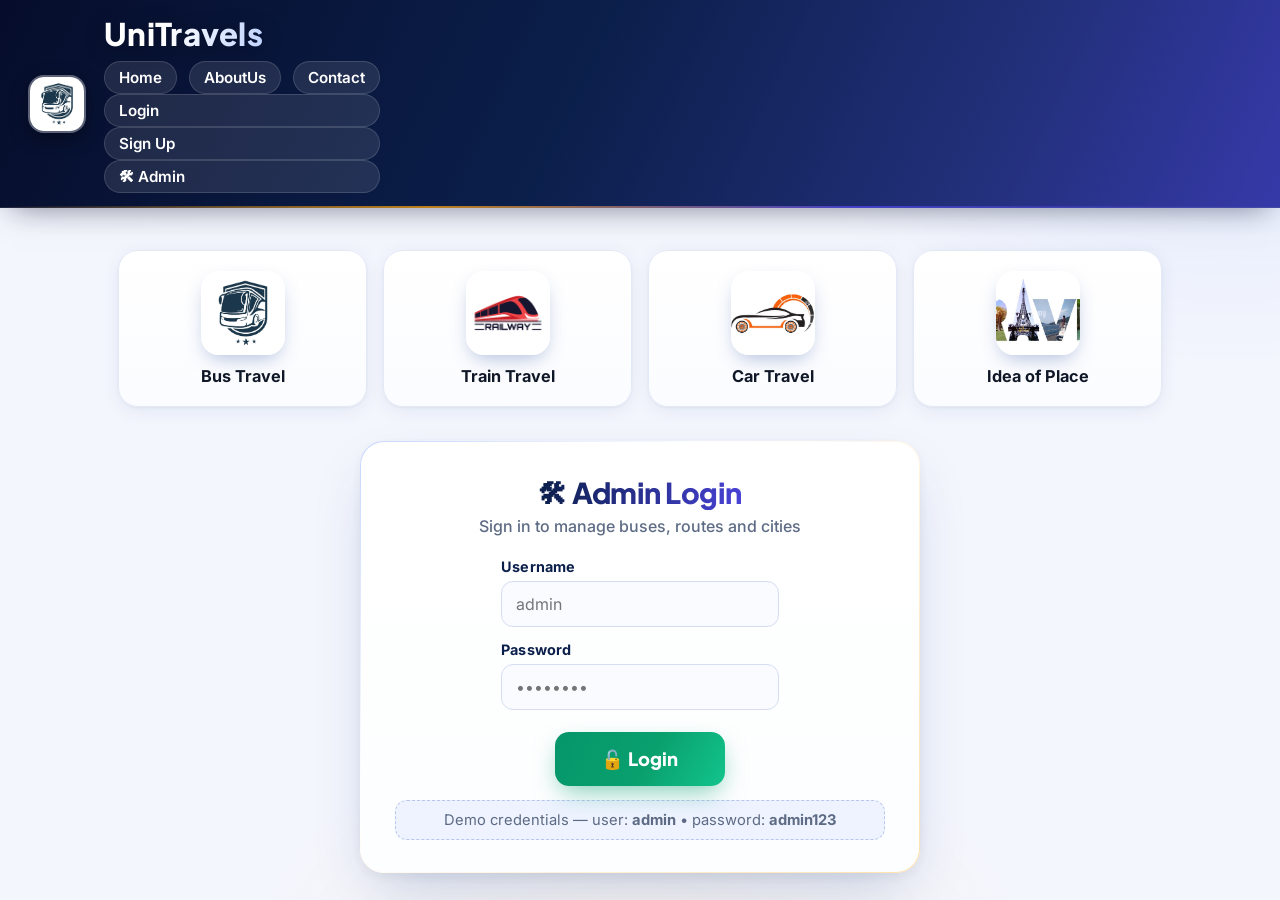
==== project/admin.html @ de63c66e "Premium UI v2: full CSS redesign (indigo-violet + saffron accent) - New design tokens: Plus Jakarta " ====
<!DOCTYPE html>
<html lang="en">
<head>
    <meta charset="UTF-8">
    <meta name="viewport" content="width=device-width, initial-scale=1.0">
    <title>Admin Dashboard | UniTravels</title>
    <meta name="description" content="UniTravels admin dashboard — add buses, routes and cities.">
    <link rel="icon" type="image/jpeg" href="bus.jpg?v=6">
    <meta http-equiv="Cache-Control" content="no-cache, no-store, must-revalidate">
    <meta http-equiv="Pragma" content="no-cache">
    <meta http-equiv="Expires" content="0">
    <link rel="stylesheet" href="style.css?v=6">
</head>
<body data-dynamic="admin">
    <header>
        <img src="bus.jpg" alt="logo" height="140" width="150">
        <div id="logo">
            <h1>UniTravels</h1>
            <nav>
                <a href="bus.html">Home</a>
                <a href="aboutus.html">AboutUs</a>
                <a href="contactus.html">Contact</a>
            </nav>
        </div>
    </header>

    <div class="side">
        <a href="bus.html"><button id="box1">
            <img src="bus.jpg" alt="" height="100" width="100">
            <span><b>Bus Travel</b></span>
        </button></a>
        <a href="train.html"><button id="box2">
            <img src="train.jpg" alt="" height="100" width="100">
            <span><b>Train Travel</b></span>
        </button></a>
        <a href="car.html"><button id="box3">
            <img src="car.jpg" alt="" height="100" width="100">
            <span><b>Car Travel</b></span>
        </button></a>
        <a href="ideaaboutplaces.html"><button id="box4">
            <img src="idea.jpg" alt="" height="100" width="100">
            <span><b>Idea of Place</b></span>
        </button></a>
    </div>

    <!-- ============ admin login gate ============ -->
    <div id="web" class="adminLoginCard" style="display:none;">
        <h2 class="searchTitle">🛠 Admin Login</h2>
        <p class="searchSub">Sign in to manage buses, routes and cities</p>
        <div class="place">
            <div class="field">
                <label for="adminUser">Username</label>
                <input type="text" id="adminUser" placeholder="admin">
            </div>
            <div class="field">
                <label for="adminPass">Password</label>
                <input type="password" id="adminPass" placeholder="••••••••">
            </div>
        </div>
        <div class="Search">
            <button id="adminLoginBtn">🔓 Login</button>
        </div>
        <p id="adminMsg"></p>
        <p class="hint">Demo credentials — user: <b>admin</b> • password: <b>admin123</b></p>
    </div>

    <!-- ============ admin dashboard ============ -->
    <div id="adminDash" style="display:none;">
        <div class="adminTopBar">
            <h2>🛠 Admin Dashboard</h2>
            <button id="adminLogoutBtn" class="ghostBtn">Logout</button>
        </div>

        <div class="statsGrid">
            <div class="statCard"><div class="statNum" id="statCities">0</div><div class="statLabel">🌆 Cities in network</div></div>
            <div class="statCard"><div class="statNum" id="statBuses">0</div><div class="statLabel">🚌 Custom buses added</div></div>
            <div class="statCard"><div class="statNum" id="statOperators">0</div><div class="statLabel">🏢 Partner operators</div></div>
            <div class="statCard"><div class="statNum" id="statBookings">0</div><div class="statLabel">🎫 Bookings (this browser)</div></div>
        </div>

        <!-- add bus -->
        <div id="web1" class="adminFormCard">
            <h3>➕ Add a New Bus</h3>
            <div class="adminGrid">
                <div class="field"><label for="bFrom">From</label><input id="bFrom" list="cityList" placeholder="Origin city" autocomplete="off"></div>
                <div class="field"><label for="bTo">To</label><input id="bTo" list="cityList" placeholder="Destination city" autocomplete="off"></div>
                <div class="field"><label for="bOperator">Operator</label><input id="bOperator" list="opList" placeholder="e.g. VRL Travels" autocomplete="off"></div>
                <div class="field"><label for="bType">Bus Type</label>
                    <select id="bType">
                        <option>Non AC Seater</option>
                        <option>Non AC Sleeper</option>
                        <option>AC Seater</option>
                        <option selected>AC Sleeper</option>
                        <option>Volvo AC Seater</option>
                        <option>Volvo AC Sleeper</option>
                        <option>Luxury AC Sleeper</option>
                    </select>
                </div>
                <div class="field"><label for="bDeparture">Departure</label><input type="time" id="bDeparture" value="21:30"></div>
                <div class="field"><label for="bDurH">Duration</label>
                    <span class="durPair">
                        <input type="number" id="bDurH" min="0" max="72" value="12" title="hours"> h
                        <input type="number" id="bDurM" min="0" max="59" value="30" title="minutes"> m
                    </span>
                </div>
                <div class="field"><label for="bFare">Fare (₹ per seat)</label><input type="number" id="bFare" min="50" value="999"></div>
                <div class="field"><label for="bSeats">Total Seats</label><input type="number" id="bSeats" min="1" max="60" value="36"></div>
                <div class="field"><label for="bRating">Rating (1–5)</label><input type="number" id="bRating" min="1" max="5" step="0.1" value="4.3"></div>
                <div class="field"><label for="bBoarding">Boarding Point</label><input type="text" id="bBoarding" placeholder="e.g. ISBT Kashmiri Gate"></div>
                <div class="field"><label for="bDrop">Drop Point</label><input type="text" id="bDrop" placeholder="e.g. Central Bus Stand"></div>
            </div>
            <div class="Search">
                <button id="addBusBtn">💾 Save Bus</button>
            </div>
            <p id="busFormMsg"></p>
        </div>

        <!-- added buses -->
        <div id="bavail" style="display:block;">
            <h3 style="text-align:center; margin-bottom:10px;">🗂️ Custom Buses (shown in search results)</h3>
            <p id="noBuses" style="text-align:center;">No custom buses yet — add your first one above! ⬆️</p>
            <table id="adminBusTable" style="display:none;">
                <thead>
                    <tr>
                        <th>Route</th><th>Operator</th><th>Type</th><th>Departure</th>
                        <th>Duration</th><th>Fare</th><th>Seats</th><th>Rating</th><th>Action</th>
                    </tr>
                </thead>
                <tbody id="adminBusBody"></tbody>
            </table>
        </div>

        <!-- add city -->
        <div id="web1x" class="adminFormCard cityFormCard">
            <h3>🌆 Add a New City</h3>
            <div class="adminGrid">
                <div class="field"><label for="cName">City Name</label><input type="text" id="cName" placeholder="e.g. Jodhpur"></div>
                <div class="field"><label for="cState">State</label><input type="text" id="cState" placeholder="e.g. Rajasthan"></div>
                <div class="field"><label for="cLat">Latitude</label><input type="number" id="cLat" step="0.01" value="26.24"></div>
                <div class="field"><label for="cLon">Longitude</label><input type="number" id="cLon" step="0.01" value="73.02"></div>
            </div>
            <div class="Search">
                <button id="addCityBtn">💾 Save City</button>
            </div>
            <p id="cityFormMsg"></p>
            <table id="adminCityTable" style="display:none; margin-top:16px;">
                <thead><tr><th>City</th><th>State</th><th>Lat</th><th>Lon</th><th>Action</th></tr></thead>
                <tbody id="adminCityBody"></tbody>
            </table>
        </div>
    </div>

    <datalist id="cityList"></datalist>
    <datalist id="opList"></datalist>

    <script src="data.js?v=6"></script>
    <script src="app.js?v=6"></script>
    <script>
        (function () {
            'use strict';
            var DATA = window.UniTravelsData;
            var UT = window.UniTravels;
            var ADMIN_USER = 'admin', ADMIN_PASS = 'admin123';

            var loginCard = document.getElementById('adminLoginCard') || document.querySelector('.adminLoginCard');
            var dash = document.getElementById('adminDash');

            function isAdmin() { return sessionStorage.getItem('isAdmin') === 'true'; }

            /* ---------- datalists ---------- */
            function fillLists() {
                var dl = document.getElementById('cityList');
                dl.innerHTML = '';
                DATA.getCities().forEach(function (c) {
                    var o = document.createElement('option');
                    o.value = c.name;
                    o.textContent = c.name + ' — ' + c.state;
                    dl.appendChild(o);
                });
                var ol = document.getElementById('opList');
                ol.innerHTML = '';
                DATA.OPERATORS.forEach(function (op) {
                    var o = document.createElement('option');
                    o.value = op.name;
                    ol.appendChild(o);
                });
            }

            /* ---------- stats ---------- */
            function renderStats() {
                document.getElementById('statCities').textContent = DATA.getCities().length;
                document.getElementById('statBuses').textContent = DATA.getAdminBuses().length;
                var ops = {};
                DATA.OPERATORS.forEach(function (o) { ops[o.name] = 1; });
                DATA.getAdminBuses().forEach(function (b) { ops[b.operator] = 1; });
                document.getElementById('statOperators').textContent = Object.keys(ops).length;
                document.getElementById('statBookings').textContent = UT.getBookings().length;
            }

            /* ---------- admin buses table ---------- */
            function renderBuses() {
                var buses = DATA.getAdminBuses();
                var body = document.getElementById('adminBusBody');
                var table = document.getElementById('adminBusTable');
                var none = document.getElementById('noBuses');
                body.innerHTML = '';
                if (!buses.length) { table.style.display = 'none'; none.style.display = 'block'; return; }
                table.style.display = 'table';
                none.style.display = 'none';
                buses.forEach(function (b) {
                    var tr = document.createElement('tr');
                    tr.innerHTML =
                        '<td>' + b.from + ' → ' + b.to + '</td>' +
                        '<td>' + b.operator + '</td>' +
                        '<td>' + b.type + '</td>' +
                        '<td>' + b.departure + '</td>' +
                        '<td>' + DATA.fmtDur(b.durationMin) + '</td>' +
                        '<td>₹ ' + Number(b.fare).toLocaleString('en-IN') + '</td>' +
                        '<td>' + b.seats + '</td>' +
                        '<td>★ ' + Number(b.rating).toFixed(1) + '</td>';
                    var td = document.createElement('td');
                    var del = document.createElement('button');
                    del.textContent = '🗑 Delete';
                    del.addEventListener('click', function () {
                        if (!confirm('Delete this bus?')) return;
                        var list = DATA.getAdminBuses().filter(function (x) { return x.id !== b.id; });
                        DATA.saveAdminBuses(list);
                        renderBuses();
                        renderStats();
                    });
                    td.appendChild(del);
                    tr.appendChild(td);
                    body.appendChild(tr);
                });
            }

            /* ---------- admin cities table ---------- */
            function renderCities() {
                var cities = DATA.getAdminCities();
                var body = document.getElementById('adminCityBody');
                var table = document.getElementById('adminCityTable');
                body.innerHTML = '';
                if (!cities.length) { table.style.display = 'none'; return; }
                table.style.display = 'table';
                cities.forEach(function (c) {
                    var tr = document.createElement('tr');
                    tr.innerHTML = '<td>' + c.name + '</td><td>' + c.state + '</td><td>' + c.lat + '</td><td>' + c.lon + '</td>';
                    var td = document.createElement('td');
                    var del = document.createElement('button');
                    del.textContent = '🗑 Delete';
                    del.addEventListener('click', function () {
                        if (!confirm('Delete city ' + c.name + '?')) return;
                        DATA.saveAdminCities(DATA.getAdminCities().filter(function (x) { return x.name !== c.name; }));
                        renderCities();
                        renderStats();
                        fillLists();
                    });
                    td.appendChild(del);
                    tr.appendChild(td);
                    body.appendChild(tr);
                });
            }

            /* ---------- add bus ---------- */
            document.getElementById('addBusBtn').addEventListener('click', function () {
                var msg = document.getElementById('busFormMsg');
                msg.style.color = '#d93025';

                var from = DATA.findCity(document.getElementById('bFrom').value);
                var to = DATA.findCity(document.getElementById('bTo').value);
                var operator = document.getElementById('bOperator').value.trim();
                var departure = document.getElementById('bDeparture').value;
                var h = parseInt(document.getElementById('bDurH').value, 10) || 0;
                var m = parseInt(document.getElementById('bDurM').value, 10) || 0;
                var fare = parseFloat(document.getElementById('bFare').value);
                var seats = parseInt(document.getElementById('bSeats').value, 10);
                var rating = parseFloat(document.getElementById('bRating').value);

                if (!from || !to) { msg.textContent = '⚠️ Please choose valid origin and destination cities.'; return; }
                if (from.name.toLowerCase() === to.name.toLowerCase()) { msg.textContent = '⚠️ Origin and destination cannot be the same.'; return; }
                if (!operator) { msg.textContent = '⚠️ Please enter the operator name.'; return; }
                if (!departure) { msg.textContent = '⚠️ Please pick a departure time.'; return; }
                if (h * 60 + m < 20) { msg.textContent = '⚠️ Duration looks too short.'; return; }
                if (!(fare > 0) || !(seats > 0) || !(rating >= 1 && rating <= 5)) { msg.textContent = '⚠️ Please check fare, seats and rating.'; return; }

                var list = DATA.getAdminBuses();
                list.push({
                    id: 'CB' + Date.now().toString(36).toUpperCase(),
                    from: from.name,
                    to: to.name,
                    operator: operator,
                    type: document.getElementById('bType').value,
                    departure: departure,
                    durationMin: h * 60 + m,
                    fare: Math.round(fare),
                    seats: seats,
                    rating: Math.round(rating * 10) / 10,
                    boarding: document.getElementById('bBoarding').value.trim(),
                    drop: document.getElementById('bDrop').value.trim()
                });
                DATA.saveAdminBuses(list);
                msg.style.color = '#0a8f4d';
                msg.textContent = '✅ Bus added! It now appears in ' + from.name + ' → ' + to.name + ' search results.';
                renderBuses();
                renderStats();
            });

            /* ---------- add city ---------- */
            document.getElementById('addCityBtn').addEventListener('click', function () {
                var msg = document.getElementById('cityFormMsg');
                msg.style.color = '#d93025';
                var name = document.getElementById('cName').value.trim();
                var state = document.getElementById('cState').value.trim();
                var lat = parseFloat(document.getElementById('cLat').value);
                var lon = parseFloat(document.getElementById('cLon').value);

                if (!name || !state) { msg.textContent = '⚠️ Please enter city name and state.'; return; }
                if (isNaN(lat) || isNaN(lon) || Math.abs(lat) > 90 || Math.abs(lon) > 180) { msg.textContent = '⚠️ Please enter valid coordinates.'; return; }
                if (DATA.findCity(name)) { msg.textContent = '⚠️ That city already exists in the network.'; return; }

                var list = DATA.getAdminCities();
                list.push({ name: name, state: state, lat: lat, lon: lon });
                DATA.saveAdminCities(list);
                msg.style.color = '#0a8f4d';
                msg.textContent = '✅ City added! It is now bookable from the bus search.';
                renderCities();
                renderStats();
                fillLists();
                document.getElementById('cName').value = '';
                document.getElementById('cState').value = '';
            });

            /* ---------- login gate ---------- */
            function showDash() {
                loginCard.style.display = 'none';
                dash.style.display = 'block';
                fillLists();
                renderStats();
                renderBuses();
                renderCities();
            }

            document.getElementById('adminLoginBtn').addEventListener('click', function () {
                var u = document.getElementById('adminUser').value.trim();
                var p = document.getElementById('adminPass').value;
                var msg = document.getElementById('adminMsg');
                if (u === ADMIN_USER && p === ADMIN_PASS) {
                    sessionStorage.setItem('isAdmin', 'true');
                    showDash();
                } else {
                    msg.textContent = '❌ Invalid admin credentials.';
                    msg.style.color = '#d93025';
                }
            });
            document.getElementById('adminPass').addEventListener('keydown', function (e) {
                if (e.key === 'Enter') document.getElementById('adminLoginBtn').click();
            });
            document.getElementById('adminLogoutBtn').addEventListener('click', function () {
                sessionStorage.removeItem('isAdmin');
                dash.style.display = 'none';
                loginCard.style.display = 'block';
            });

            if (isAdmin()) showDash();
            else loginCard.style.display = 'block';
        })();
    </script>
</body>
</html>
---- project/style.css ----
/* ============================================================
   UniTravels — Premium UI v2
   Indigo-violet brand • saffron accent • glass & glow design
   All original selectors preserved; visual language upgraded.
   ============================================================ */
@import url('https://fonts.googleapis.com/css2?family=Inter:wght@400;500;600;700;800&family=Plus+Jakarta+Sans:wght@600;700;800&display=swap');

:root {
    --blue-900: #0b1f4b;
    --blue-700: #123a8f;
    --blue-500: #2f6bff;
    --blue-100: #dbe7ff;
    --blue-50: #eef3ff;
    --indigo: #4f46e5;
    --violet: #7c3aed;
    --saffron: #f59e0b;
    --saffron-deep: #d97706;
    --green: #0aa06e;
    --green-dark: #087a54;
    --amber: #b45309;
    --red: #d93025;
    --bg: #f4f6fd;
    --card: #ffffff;
    --ink: #101828;
    --muted: #5d6b84;
    --line: #e4e9f7;
    --shadow: 0 4px 18px rgba(18, 58, 143, 0.08), 0 1px 3px rgba(16, 24, 40, 0.06);
    --shadow-lg: 0 24px 60px -18px rgba(18, 58, 143, 0.25), 0 4px 14px rgba(16, 24, 40, 0.06);
    --radius: 18px;
    --font-display: 'Plus Jakarta Sans', 'Inter', 'Segoe UI', sans-serif;
    --ring: 0 0 0 4px rgba(79, 70, 229, 0.14);
}

* {
    margin: 0;
    padding: 0;
    box-sizing: border-box;
    font-family: 'Inter', 'Segoe UI', Arial, sans-serif;
}

html { scroll-behavior: smooth; }

body {
    background-color: var(--bg);
    color: var(--ink);
    min-height: 100vh;
    position: relative;
}

/* ambient page glow */
body::before {
    content: '';
    position: fixed;
    inset: 0;
    z-index: -1;
    pointer-events: none;
    background:
        radial-gradient(52rem 30rem at 8% -6%, rgba(79, 70, 229, 0.10), transparent 60%),
        radial-gradient(46rem 28rem at 96% 12%, rgba(47, 107, 255, 0.08), transparent 60%),
        radial-gradient(40rem 26rem at 50% 108%, rgba(245, 158, 11, 0.07), transparent 62%);
}

::selection { background: #c7d2fe; color: #101828; }

::-webkit-scrollbar { width: 10px; height: 10px; }
::-webkit-scrollbar-track { background: transparent; }
::-webkit-scrollbar-thumb {
    background: linear-gradient(180deg, #93a6ff, #6d84ff);
    border-radius: 999px;
    border: 2px solid var(--bg);
}

h1, h2, h3, .searchTitle, .section-title { font-family: var(--font-display); }

/* ---------------- header ---------------- */
header {
    display: flex;
    align-items: center;
    padding: 14px 28px;
    background: linear-gradient(115deg, #060d2b 0%, #0b1f4b 45%, #23307c 78%, #4f46e5 130%);
    color: #fff;
    box-shadow: 0 10px 30px -12px rgba(6, 13, 43, 0.55);
    position: sticky;
    top: 0;
    z-index: 50;
    border-bottom: 1px solid rgba(255, 255, 255, 0.10);
    backdrop-filter: blur(10px);
}

header::after {
    content: '';
    position: absolute;
    left: 0; right: 0; bottom: -1px;
    height: 2px;
    background: linear-gradient(90deg, transparent, rgba(245, 158, 11, 0.75), rgba(79, 70, 229, 0.75), transparent);
}

img { border-radius: 12px; }

header img {
    margin-right: 18px;
    border-radius: 16px;
    height: 58px;
    width: 58px;
    object-fit: cover;
    border: 2px solid rgba(255, 255, 255, 0.35);
    box-shadow: 0 6px 18px rgba(0, 0, 0, 0.35);
}

#logo {
    display: flex;
    flex-direction: column;
}

#logo h1 {
    font-size: 1.95em;
    font-weight: 800;
    letter-spacing: 0.3px;
    margin-bottom: 8px;
    background: linear-gradient(92deg, #ffffff 20%, #bcd0ff 60%, #ffd9a0 105%);
    -webkit-background-clip: text;
    background-clip: text;
    -webkit-text-fill-color: transparent;
    text-shadow: none;
    filter: drop-shadow(0 3px 10px rgba(0, 0, 0, 0.35));
}

#logo a {
    color: #fff;
    margin-right: 8px;
    text-decoration: none;
    font-size: 0.95em;
    font-weight: 600;
    background: rgba(255, 255, 255, 0.10);
    border: 1px solid rgba(255, 255, 255, 0.14);
    padding: 6px 14px;
    border-radius: 999px;
    transition: background 0.2s, transform 0.2s, box-shadow 0.2s;
    display: inline-block;
}

#logo a:hover {
    text-decoration: none;
    background: rgba(255, 255, 255, 0.24);
    transform: translateY(-1px);
    box-shadow: 0 6px 16px rgba(0, 0, 0, 0.25);
}

#userGreeting {
    color: #ffe9a8;
    font-weight: 700;
    font-size: 0.95em;
    margin: 0 0 6px;
    text-shadow: 0 1px 6px rgba(0, 0, 0, 0.3);
}

/* ---------------- mode tiles (.side) ---------------- */
.side {
    display: grid;
    grid-template-columns: repeat(auto-fit, minmax(200px, 1fr));
    gap: 16px;
    background: transparent;
    padding: 24px 28px 6px;
    margin: 18px auto 0;
    max-width: 1100px;
}

.side a { text-decoration: none; }

.side button,
.side button#box1, .side button#box2, .side button#box3, .side button#box4 {
    width: 100%;
    background: linear-gradient(180deg, #ffffff, #fbfcff);
    border: 1px solid var(--line);
    border-radius: 20px;
    padding: 20px 14px;
    cursor: pointer;
    box-shadow: var(--shadow);
    transition: transform 0.22s cubic-bezier(.22,.9,.34,1), box-shadow 0.22s, border-color 0.22s;
    display: flex;
    flex-direction: column;
    align-items: center;
    gap: 10px;
    color: var(--ink);
    position: relative;
    overflow: hidden;
}

.side button::before {
    content: '';
    position: absolute;
    top: 0; left: 0; right: 0;
    height: 4px;
    background: linear-gradient(90deg, var(--indigo), var(--blue-500), var(--saffron));
    opacity: 0;
    transition: opacity 0.22s;
}

.side button:hover {
    transform: translateY(-5px);
    box-shadow: var(--shadow-lg);
    border-color: #c9d6ff;
}

.side button:hover::before { opacity: 1; }

.side button:hover img { transform: scale(1.06) rotate(-1deg); }

.side button img {
    height: 84px;
    width: 84px;
    object-fit: cover;
    border-radius: 18px;
    transition: transform 0.25s;
    box-shadow: 0 8px 20px -6px rgba(18, 58, 143, 0.35);
}

.side button.active {
    border: 2px solid var(--indigo);
    background: linear-gradient(180deg, var(--blue-50), #ffffff);
}
.side button.active::before { opacity: 1; }

.side button span { color: var(--ink); font-size: 1.02em; font-weight: 700; font-family: var(--font-display); }

/* ---------------- buttons ---------------- */
button {
    background: linear-gradient(120deg, var(--indigo), var(--blue-500) 70%, #5aa0ff);
    color: white;
    border: none;
    padding: 11px 22px;
    font-size: 1em;
    font-weight: 600;
    border-radius: 12px;
    cursor: pointer;
    transition: transform 0.15s, box-shadow 0.2s, filter 0.2s;
    box-shadow: 0 6px 16px -4px rgba(79, 70, 229, 0.45);
    position: relative;
}

button:hover {
    filter: brightness(1.07);
    transform: translateY(-1px);
    box-shadow: 0 10px 24px -6px rgba(79, 70, 229, 0.55);
}

button:active { transform: translateY(0); filter: brightness(0.98); }

button:focus-visible,
input:focus-visible,
select:focus-visible {
    outline: 2px solid var(--indigo);
    outline-offset: 2px;
}

.ghostBtn {
    background: #fff;
    color: var(--blue-700);
    border: 1.5px solid var(--blue-100);
    box-shadow: none;
}
.ghostBtn:hover { background: var(--blue-50); box-shadow: none; }

/* ---------------- search card ---------------- */
#web, #web1 {
    background:
        linear-gradient(#ffffff, #fdfeff) padding-box,
        linear-gradient(135deg, #c7d6ff, #ffffff 35%, #ffe1b0) border-box;
    margin: 28px auto;
    padding: 32px 34px;
    border-radius: 24px;
    box-shadow: var(--shadow-lg);
    display: flex;
    flex-direction: column;
    justify-content: space-between;
    border: 1.5px solid transparent;
    position: relative;
}

#web { width: min(960px, 94%); }
#web1 { width: min(560px, 94%); padding: 28px 30px; }

#web .Search, #web1 .Search { text-align: center; }

.searchTitle {
    text-align: center;
    font-size: 1.8em;
    font-weight: 800;
    letter-spacing: -0.3px;
    background: linear-gradient(100deg, var(--blue-900) 30%, var(--indigo) 75%, var(--saffron-deep));
    -webkit-background-clip: text;
    background-clip: text;
    -webkit-text-fill-color: transparent;
    margin-bottom: 6px;
}

.searchSub {
    text-align: center;
    color: var(--muted);
    margin-bottom: 22px;
    font-size: 1.0em;
    font-weight: 500;
}

.place {
    display: flex;
    justify-content: center;
    align-items: flex-end;
    gap: 14px;
    flex-wrap: wrap;
    margin-bottom: 22px;
}

.field { display: flex; flex-direction: column; align-items: flex-start; gap: 6px; }

label {
    font-size: 0.9em;
    font-weight: 700;
    color: var(--blue-900);
    margin-right: 0;
    letter-spacing: 0.2px;
}

select,
input[type="date"],
input[type="text"],
input[type="password"],
input[type="email"],
input[type="number"],
input[type="time"],
input[list] {
    padding: 12px 14px;
    font-size: 1em;
    border: 1.5px solid #d5def0;
    border-radius: 12px;
    background: #f9fbff;
    color: var(--ink);
    min-width: 210px;
    transition: border-color 0.2s, box-shadow 0.2s, background 0.2s;
}

select:hover,
input[type="date"]:hover,
input[type="text"]:hover,
input[type="password"]:hover,
input[type="email"]:hover,
input[type="number"]:hover,
input[type="time"]:hover,
input[list]:hover { border-color: #b7c6ec; }

select:focus, input:focus {
    outline: none;
    border-color: var(--indigo);
    background: #fff;
    box-shadow: var(--ring);
}

.swapBtn {
    background: var(--blue-50);
    color: var(--indigo);
    border: 1.5px solid var(--blue-100);
    border-radius: 999px;
    height: 46px;
    width: 46px;
    padding: 0;
    font-size: 1.25em;
    box-shadow: none;
    margin-bottom: 2px;
    transition: transform 0.25s, background 0.2s;
}
.swapBtn:hover { background: var(--blue-100); box-shadow: none; transform: rotate(180deg); }

.Search button {
    background: linear-gradient(120deg, #059669, var(--green) 55%, #12c48b);
    border: none;
    padding: 15px 46px;
    font-size: 1.15em;
    font-weight: 800;
    font-family: var(--font-display);
    border-radius: 14px;
    color: white;
    cursor: pointer;
    letter-spacing: 0.2px;
    box-shadow: 0 10px 26px -6px rgba(10, 160, 110, 0.55);
    overflow: hidden;
}

.Search button::after {
    content: '';
    position: absolute;
    top: 0; left: -70%;
    width: 45%;
    height: 100%;
    background: linear-gradient(105deg, transparent, rgba(255, 255, 255, 0.35), transparent);
    transform: skewX(-20deg);
    transition: left 0.5s ease;
}
.Search button:hover::after { left: 130%; }

.Search button:hover {
    filter: brightness(1.05);
    box-shadow: 0 14px 32px -8px rgba(10, 160, 110, 0.65);
}

#loginMessage {
    text-align: center;
    color: var(--red);
    font-size: 1.12em;
    font-weight: 700;
    margin-top: 14px;
}

/* popular routes */
.popularRoutes {
    margin-top: 20px;
    display: flex;
    flex-wrap: wrap;
    gap: 8px;
    align-items: center;
    justify-content: center;
}

.popularLabel { font-weight: 800; color: var(--blue-900); margin-right: 4px; font-family: var(--font-display); }

.routeChip {
    background: #fff;
    color: var(--blue-700);
    border: 1.5px solid var(--blue-100);
    border-radius: 999px;
    padding: 7px 15px;
    font-size: 0.88em;
    font-weight: 700;
    box-shadow: 0 2px 8px rgba(18, 58, 143, 0.08);
    transition: all 0.18s;
}
.routeChip:hover {
    background: linear-gradient(120deg, var(--blue-50), #fff);
    border-color: #b7c6ec;
    box-shadow: 0 6px 14px rgba(18, 58, 143, 0.16);
    transform: translateY(-2px);
}

/* trust strip */
.trustStrip {
    display: flex;
    flex-wrap: wrap;
    justify-content: center;
    gap: 12px;
    max-width: 1000px;
    margin: 4px auto 30px;
    padding: 0 16px;
    color: var(--blue-700);
    font-weight: 700;
    font-size: 0.92em;
}

.trustStrip span {
    background: rgba(255, 255, 255, 0.85);
    border: 1px solid var(--line);
    border-radius: 999px;
    padding: 9px 18px;
    box-shadow: var(--shadow);
    backdrop-filter: blur(6px);
    transition: transform 0.18s, box-shadow 0.18s;
}
.trustStrip span:hover { transform: translateY(-2px); box-shadow: var(--shadow-lg); }

/* ---------------- results area ---------------- */
#bavail, #tavail, #cavail {
    background: transparent;
    border-radius: 15px;
    padding: 10px 0;
    margin: 20px auto 40px;
    width: min(1080px, 94%);
}

.resultsBar {
    background:
        radial-gradient(18rem 8rem at 88% -40%, rgba(245, 158, 11, 0.35), transparent 60%),
        linear-gradient(115deg, #0b1f4b, #1d3fae 60%, var(--indigo));
    color: #fff;
    border-radius: 20px;
    padding: 20px 24px;
    margin-bottom: 16px;
    box-shadow: 0 16px 40px -14px rgba(11, 31, 75, 0.55);
    display: flex;
    flex-wrap: wrap;
    align-items: center;
    gap: 12px;
    justify-content: space-between;
    border: 1px solid rgba(255, 255, 255, 0.12);
}

.resultsBar h3 { font-size: 1.28em; font-weight: 800; letter-spacing: 0.2px; }
.resultsBar p { opacity: 0.88; font-size: 0.95em; font-weight: 500; }

.resultsBar button {
    background: rgba(255, 255, 255, 0.14);
    border: 1.5px solid rgba(255, 255, 255, 0.4);
    box-shadow: none;
    padding: 9px 18px;
    backdrop-filter: blur(4px);
}
.resultsBar button:hover { background: rgba(255, 255, 255, 0.28); box-shadow: none; }

/* sort + filter bar */
.sortBar {
    background: var(--card);
    border: 1px solid var(--line);
    border-radius: var(--radius);
    padding: 12px 18px;
    margin-bottom: 16px;
    display: flex;
    flex-wrap: wrap;
    align-items: center;
    gap: 12px;
    box-shadow: var(--shadow);
}

.sortLabel { margin-right: -6px; font-weight: 700; color: var(--blue-900); }

.sortBar select { min-width: 180px; padding: 9px 12px; }

.filterChips { display: flex; gap: 8px; flex-wrap: wrap; margin-left: auto; }

.chipToggle {
    display: inline-flex;
    align-items: center;
    gap: 6px;
    background: var(--blue-50);
    border: 1.5px solid var(--blue-100);
    color: var(--blue-700);
    border-radius: 999px;
    padding: 7px 14px;
    font-weight: 700;
    font-size: 0.88em;
    cursor: pointer;
    transition: background 0.15s, transform 0.15s;
}
.chipToggle:hover { background: var(--blue-100); transform: translateY(-1px); }
.chipToggle input { accent-color: var(--indigo); }

/* ---------------- result cards (bus / train / car) ---------------- */
.busCard {
    background: var(--card);
    border: 1px solid var(--line);
    border-radius: 20px;
    padding: 20px 22px;
    margin-bottom: 14px;
    display: grid;
    grid-template-columns: 1.25fr 1.3fr 0.75fr;
    gap: 20px;
    align-items: center;
    box-shadow: var(--shadow);
    transition: transform 0.2s cubic-bezier(.22,.9,.34,1), box-shadow 0.2s, border-color 0.2s;
    animation: cardIn 0.5s cubic-bezier(.22,.9,.34,1) backwards;
    position: relative;
}

.busCard:nth-child(2) { animation-delay: 0.05s; }
.busCard:nth-child(3) { animation-delay: 0.1s; }
.busCard:nth-child(4) { animation-delay: 0.15s; }
.busCard:nth-child(5) { animation-delay: 0.2s; }
.busCard:nth-child(6) { animation-delay: 0.25s; }

@keyframes cardIn {
    from { opacity: 0; transform: translateY(16px); }
    to { opacity: 1; transform: translateY(0); }
}

.busCard:hover {
    transform: translateY(-4px);
    box-shadow: var(--shadow-lg);
    border-color: #c9d6ff;
}

/* colour rail by train type */
.busCard:has(.tag-vb)   { border-left: 5px solid #0a84ff; }
.busCard:has(.tag-raj)  { border-left: 5px solid #ef4444; }
.busCard:has(.tag-shat) { border-left: 5px solid #16a34a; }
.busCard:has(.tag-dur)  { border-left: 5px solid #9333ea; }
.busCard:has(.tag-gr)   { border-left: 5px solid #0d9488; }
.busCard:has(.tag-sf)   { border-left: 5px solid #2563eb; }
.busCard:has(.tag-exp)  { border-left: 5px solid #64748b; }

.busCard.customBus { border-left: 5px solid var(--green); }

.opName { font-weight: 800; font-size: 1.08em; color: var(--blue-900); font-family: var(--font-display); }
.busType { color: var(--muted); font-size: 0.92em; margin: 3px 0 8px; }

.newTag {
    background: linear-gradient(120deg, var(--green), #12c48b);
    color: #fff;
    font-size: 0.68em;
    font-weight: 800;
    padding: 3px 9px;
    border-radius: 999px;
    vertical-align: 2px;
    letter-spacing: 0.5px;
    box-shadow: 0 3px 8px rgba(10, 160, 110, 0.35);
}

.metaRow { display: flex; align-items: center; gap: 8px; flex-wrap: wrap; }

.ratingChip {
    font-weight: 800;
    font-size: 0.85em;
    padding: 4px 10px;
    border-radius: 8px;
    color: #fff;
}
.ratingChip.good { background: linear-gradient(120deg, #059669, #12c48b); }
.ratingChip.ok { background: linear-gradient(120deg, #ca8a04, #eab308); }
.ratingChip.low { background: linear-gradient(120deg, #92400e, #d97706); }

.reviews { color: var(--muted); font-size: 0.85em; }

.seatsChip {
    font-size: 0.82em;
    font-weight: 800;
    color: var(--green-dark);
    background: #e6f7f0;
    border: 1px solid #c5ecdd;
    padding: 4px 10px;
    border-radius: 8px;
}
.seatsChip.hot { color: var(--red); background: #fdecea; border-color: #f8c9c4; }

.amenityRow { margin-top: 10px; display: flex; flex-wrap: wrap; gap: 6px; }

.amenity {
    font-size: 0.76em;
    font-weight: 700;
    color: var(--indigo);
    background: #eef0ff;
    border: 1px solid #dcdffe;
    padding: 3px 10px;
    border-radius: 999px;
}

/* middle: journey line */
.busMid { display: flex; align-items: center; justify-content: center; gap: 12px; }

.timeBlock { text-align: center; min-width: 92px; }
.timeBlock .time {
    font-weight: 800;
    font-size: 1.28em;
    color: var(--ink);
    font-variant-numeric: tabular-nums;
    letter-spacing: 0.3px;
}
.timeBlock .point { font-size: 0.8em; color: var(--muted); margin-top: 3px; line-height: 1.35; }

.durLine { display: flex; flex-direction: column; align-items: center; gap: 3px; min-width: 90px; }
.durLine .dur { font-size: 0.82em; font-weight: 700; color: var(--muted); }
.durLine .line {
    width: 100%;
    height: 3px;
    background: linear-gradient(90deg, #dcdffe, var(--indigo));
    border-radius: 3px;
    position: relative;
}
.durLine .arrow { color: var(--indigo); font-size: 0.8em; margin-top: -6px; }

/* right: price + book */
.busRight { text-align: center; }
.fare {
    font-size: 1.55em;
    font-weight: 800;
    color: var(--blue-900);
    font-variant-numeric: tabular-nums;
    letter-spacing: -0.3px;
}
.fareNote { font-size: 0.78em; color: var(--muted); margin-bottom: 10px; }

.bookBtn {
    background: linear-gradient(120deg, #059669, #12c48b);
    padding: 12px 34px;
    border-radius: 12px;
    font-size: 1.05em;
    font-weight: 800;
    box-shadow: 0 8px 20px -6px rgba(10, 160, 110, 0.55);
}

/* ---------------- train cards ---------------- */
.trainHead { display: flex; align-items: center; gap: 8px; flex-wrap: wrap; margin-bottom: 6px; }

.trainNum {
    background: linear-gradient(120deg, #0b1f4b, #1d3fae);
    color: #fff;
    font-weight: 700;
    font-size: 0.82em;
    padding: 4px 10px;
    border-radius: 8px;
    letter-spacing: 0.8px;
    font-variant-numeric: tabular-nums;
    box-shadow: 0 3px 8px rgba(11, 31, 75, 0.35);
}

.trainType {
    font-size: 0.75em;
    font-weight: 800;
    padding: 4px 10px;
    border-radius: 999px;
    color: #fff;
    letter-spacing: 0.4px;
    text-transform: uppercase;
    box-shadow: 0 3px 8px rgba(16, 24, 40, 0.22);
}
.tag-vb { background: linear-gradient(120deg, #0a6cff, #00b3ff); }
.tag-raj { background: linear-gradient(120deg, #b91c1c, #f97316); }
.tag-shat { background: linear-gradient(120deg, #0a8f4d, #22c55e); }
.tag-dur { background: linear-gradient(120deg, #6d28d9, #a855f7); }
.tag-gr { background: linear-gradient(120deg, #0f766e, #14b8a6); }
.tag-sf { background: linear-gradient(120deg, #1d4ed8, #3b82f6); }
.tag-exp { background: linear-gradient(120deg, #475569, #64748b); }

.dayRow { color: var(--muted); font-size: 0.85em; margin-top: 6px; font-weight: 700; }

.trainBadges { display: flex; flex-wrap: wrap; gap: 6px; margin-top: 8px; }

.noRunNote { color: var(--red); font-size: 0.85em; font-weight: 800; margin-top: 6px; }

.busCard.noRun { opacity: 0.55; }
.busCard.noRun .bookBtn, .busCard.noRun .clsChip { cursor: not-allowed; }

/* type filter chips */
.typeChip.active {
    background: linear-gradient(120deg, var(--indigo), var(--blue-500));
    color: #fff;
    border-color: var(--indigo);
    box-shadow: 0 4px 12px rgba(79, 70, 229, 0.35);
}

/* class booking chips */
.trainRight { display: flex; flex-direction: column; align-items: center; gap: 8px; }

.classChips { display: grid; grid-template-columns: repeat(2, 1fr); gap: 6px; width: 100%; }

.clsChip {
    display: flex;
    flex-direction: column;
    align-items: center;
    gap: 1px;
    background: #fbfcfe;
    border: 1.5px solid var(--line);
    border-radius: 12px;
    padding: 8px 8px;
    cursor: pointer;
    box-shadow: none;
    transition: border-color 0.15s, transform 0.15s, background 0.15s, box-shadow 0.15s;
}
.clsChip:hover:not(:disabled) {
    border-color: var(--green);
    background: #f0fbf6;
    transform: translateY(-2px);
    box-shadow: 0 6px 14px rgba(10, 160, 110, 0.22);
}
.clsChip:disabled { opacity: 0.5; cursor: not-allowed; }

.clsCode { font-weight: 800; color: var(--blue-900); font-size: 0.95em; }
.clsFare { font-weight: 800; color: var(--ink); font-size: 0.9em; font-variant-numeric: tabular-nums; }
.clsAvail { font-size: 0.72em; font-weight: 800; padding: 1px 8px; border-radius: 999px; }
.clsAvail.avl { color: var(--green-dark); background: #e6f7f0; }
.clsAvail.rac { color: var(--amber); background: #fff4e0; }
.clsAvail.wl { color: var(--red); background: #fdecea; }

.clsHint { font-size: 0.72em; color: var(--muted); }

/* ---------------- car cards ---------------- */
.tripToggle {
    display: flex;
    justify-content: center;
    gap: 12px;
    flex-wrap: wrap;
    margin-bottom: 18px;
}

.saveBadge {
    background: linear-gradient(120deg, var(--green), #12c48b);
    color: #fff;
    font-size: 0.72em;
    font-weight: 800;
    padding: 2px 8px;
    border-radius: 999px;
    margin-left: 4px;
    box-shadow: 0 3px 8px rgba(10, 160, 110, 0.35);
}

.tripNote { color: var(--muted); font-weight: 600; font-size: 0.9em; }

.carCard .busMid .timeBlock .time { font-size: 1.05em; }

.emptyMsg {
    text-align: center;
    background: rgba(255, 255, 255, 0.9);
    border: 1.5px dashed #c9d6ff;
    border-radius: 20px;
    padding: 36px 30px;
    color: var(--muted);
    font-weight: 600;
    font-size: 1.02em;
    backdrop-filter: blur(4px);
}

/* ---------------- booking card ---------------- */
#bkCard {
    background: var(--card);
    margin: 28px auto;
    width: min(620px, 94%);
    padding: 28px 30px;
    border-radius: 24px;
    box-shadow: var(--shadow-lg);
    border: 2px solid #c7d6ff;
}

#bkCard h3 { color: var(--blue-900); font-size: 1.4em; }
#bkCard .place { justify-content: space-between; margin-bottom: 14px; }
#bkCard .place .field, #bkCard .place { width: 100%; }
#bkMsg { font-weight: 700; }

/* ---------------- tables (train/car/bookings/admin) ---------------- */
table {
    width: 100%;
    border-collapse: separate;
    border-spacing: 0;
    margin: 16px 0;
    font-size: 16px;
    text-align: left;
    background: var(--card);
    border-radius: 16px;
    overflow: hidden;
    box-shadow: var(--shadow-lg);
    border: 1px solid var(--line);
}

th, td {
    padding: 14px 16px;
    border-bottom: 1px solid var(--line);
    text-align: center;
}

th {
    background: linear-gradient(115deg, #0b1f4b, #1d3fae 70%, var(--indigo));
    color: #fff;
    font-weight: 700;
    font-size: 0.93em;
    letter-spacing: 0.4px;
    font-family: var(--font-display);
}

tr:nth-child(even) { background-color: #f8faff; }
tr:hover { background-color: var(--blue-50); }
tr:last-child td { border-bottom: none; }
td:first-child { font-weight: 700; color: var(--blue-900); }

/* legacy card rows kept for compatibility */
#bus1, #bus2, #bus3, #bus4,
#train1, #train2, #train3, #train4, .about {
    background-color: var(--blue-50);
    border-radius: 14px;
    margin-bottom: 16px;
    padding: 15px;
    display: flex;
    justify-content: space-around;
    border: 1px solid var(--blue-100);
    transition: box-shadow 0.2s, transform 0.2s;
}

#bus1:hover, #bus2:hover, #bus3:hover, #bus4:hover {
    box-shadow: 0 8px 22px rgba(18, 58, 143, 0.22);
    transform: translateY(-2px);
}

.busname1, .starttime, .timetaken, .endtime, .price, .trainname1, .trainno {
    display: inline-block;
    width: 20%;
    text-align: center;
    padding: 5px 2px;
    font-weight: 600;
}

/* ---------------- destination guide ---------------- */
#Iavail {
    background: var(--card);
    box-shadow: var(--shadow-lg);
    border-radius: 24px;
    padding: 28px;
    margin: 20px auto;
    width: min(860px, 94%);
    border: 1px solid var(--line);
}

#IA1, #IA2 {
    display: flex;
    flex-wrap: wrap;
    justify-content: space-between;
    gap: 16px;
}

.main1, .main2 {
    display: grid;
    grid-template-columns: repeat(auto-fit, minmax(280px, 1fr));
    gap: 16px;
    width: 100%;
}

#hotels, #Places, #Restaurant, #Food {
    width: 100%;
    border: 1px solid var(--line);
    background: linear-gradient(180deg, #fdfeff, #f8faff);
    padding: 22px;
    margin-bottom: 8px;
    border-radius: 18px;
    font-size: 16px;
    font-weight: 500;
    box-shadow: var(--shadow);
    transition: transform 0.2s, box-shadow 0.2s;
}

#hotels:hover, #Places:hover, #Restaurant:hover, #Food:hover {
    transform: translateY(-3px);
    box-shadow: var(--shadow-lg);
}

.section-title {
    font-size: 19px;
    font-weight: 800;
    text-decoration: none;
    margin-bottom: 12px;
    color: var(--blue-900);
}
.section-title u {
    text-decoration: none;
    border-bottom: 3px solid transparent;
    border-image: linear-gradient(90deg, var(--indigo), var(--saffron)) 1;
    padding-bottom: 3px;
}

ul { list-style-type: none; padding-left: 0; }
ul li { margin-bottom: 8px; padding-left: 24px; position: relative; }
ul li::before {
    content: '✓';
    position: absolute;
    left: 0;
    color: #fff;
    background: linear-gradient(120deg, var(--green), #12c48b);
    width: 17px;
    height: 17px;
    border-radius: 999px;
    font-size: 0.68em;
    font-weight: 800;
    display: inline-flex;
    align-items: center;
    justify-content: center;
    top: 3px;
    box-shadow: 0 2px 6px rgba(10, 160, 110, 0.4);
}

/* ---------------- admin ---------------- */
.adminTopBar {
    max-width: 1080px;
    margin: 22px auto 6px;
    width: 94%;
    display: flex;
    align-items: center;
    justify-content: space-between;
}
.adminTopBar h2 {
    color: var(--blue-900);
    font-size: 1.7em;
    font-weight: 800;
    letter-spacing: -0.3px;
}

.statsGrid {
    display: grid;
    grid-template-columns: repeat(auto-fit, minmax(210px, 1fr));
    gap: 16px;
    max-width: 1080px;
    margin: 16px auto;
    width: 94%;
}

.statCard {
    background: linear-gradient(180deg, #ffffff, #fbfcff);
    border: 1px solid var(--line);
    border-radius: 20px;
    padding: 24px;
    text-align: center;
    box-shadow: var(--shadow);
    transition: transform 0.2s, box-shadow 0.2s;
    position: relative;
    overflow: hidden;
}
.statCard::before {
    content: '';
    position: absolute;
    inset: 0 0 auto 0;
    height: 4px;
    background: linear-gradient(90deg, var(--indigo), var(--saffron));
}
.statCard:hover { transform: translateY(-4px); box-shadow: var(--shadow-lg); }
.statNum {
    font-size: 2.2em;
    font-weight: 800;
    background: linear-gradient(120deg, var(--indigo), var(--blue-500));
    -webkit-background-clip: text;
    background-clip: text;
    -webkit-text-fill-color: transparent;
    font-family: var(--font-display);
}
.statLabel { color: var(--muted); font-weight: 700; margin-top: 4px; font-size: 0.92em; }

.adminFormCard h3 { color: var(--blue-900); margin-bottom: 16px; text-align: center; }

.adminGrid {
    display: grid;
    grid-template-columns: repeat(auto-fit, minmax(220px, 1fr));
    gap: 14px 18px;
    margin-bottom: 18px;
}
.adminGrid .field { width: 100%; }
.adminGrid input, .adminGrid select { width: 100%; min-width: 0; }

.cityFormCard { margin-top: 30px; }

.durPair { display: flex; align-items: center; gap: 6px; font-weight: 700; color: var(--blue-900); }
.durPair input { min-width: 70px; width: 70px; }

.hint {
    text-align: center;
    color: var(--muted);
    font-size: 0.92em;
    margin-top: 14px;
    background: var(--blue-50);
    border: 1px dashed #b7c6ec;
    border-radius: 12px;
    padding: 10px;
}

#adminMsg { text-align: center; font-weight: 800; margin-top: 12px; }
#busFormMsg, #cityFormMsg { text-align: center; font-weight: 700; margin-top: 12px; }

/* admin page uses #web/#web1/#bavail with wider widths */
.adminLoginCard { width: min(560px, 94%) !important; }
#adminDash #web1 { width: min(1080px, 94%); }
#adminDash #bavail { width: min(1080px, 94%); margin-top: 8px; }
#adminDash #bavail h3 { color: var(--blue-900); }

/* ---------------- footer (pages that include one) ---------------- */
footer {
    background: linear-gradient(115deg, #060d2b, #0b1f4b 60%, #1d3fae);
    color: #cbd7f5;
    text-align: center;
    padding: 20px 16px;
    margin-top: auto;
    width: 100%;
    font-weight: 600;
    font-size: 0.92em;
    border-top: 2px solid transparent;
    border-image: linear-gradient(90deg, transparent, rgba(245, 158, 11, 0.6), rgba(79, 70, 229, 0.6), transparent) 1;
}

/* ---------------- reduced motion ---------------- */
@media (prefers-reduced-motion: reduce) {
    *, *::before, *::after {
        animation-duration: 0.01ms !important;
        animation-iteration-count: 1 !important;
        transition-duration: 0.01ms !important;
    }
    html { scroll-behavior: auto; }
}

/* ---------------- responsive ---------------- */
@media (max-width: 900px) {
    header { padding: 12px 16px; flex-wrap: wrap; }
    #logo h1 { font-size: 1.5em; }
    #logo a { font-size: 0.82em; padding: 5px 10px; margin-bottom: 4px; }

    .side { grid-template-columns: repeat(2, 1fr); padding: 16px; }

    .place { flex-direction: column; align-items: stretch; }
    .place .field { width: 100%; }
    .field input, .field select { width: 100%; }
    .swapBtn { align-self: center; }

    .busCard { grid-template-columns: 1fr; gap: 14px; }
    .busMid { justify-content: space-between; }
    .busRight { text-align: left; display: flex; align-items: center; gap: 14px; }
    .busRight .fareNote { margin: 0; }

    .filterChips { margin-left: 0; }
    .trustStrip { gap: 8px; font-size: 0.85em; }

    #web, #web1 { padding: 24px 18px; }
    .resultsBar { padding: 16px; }
}
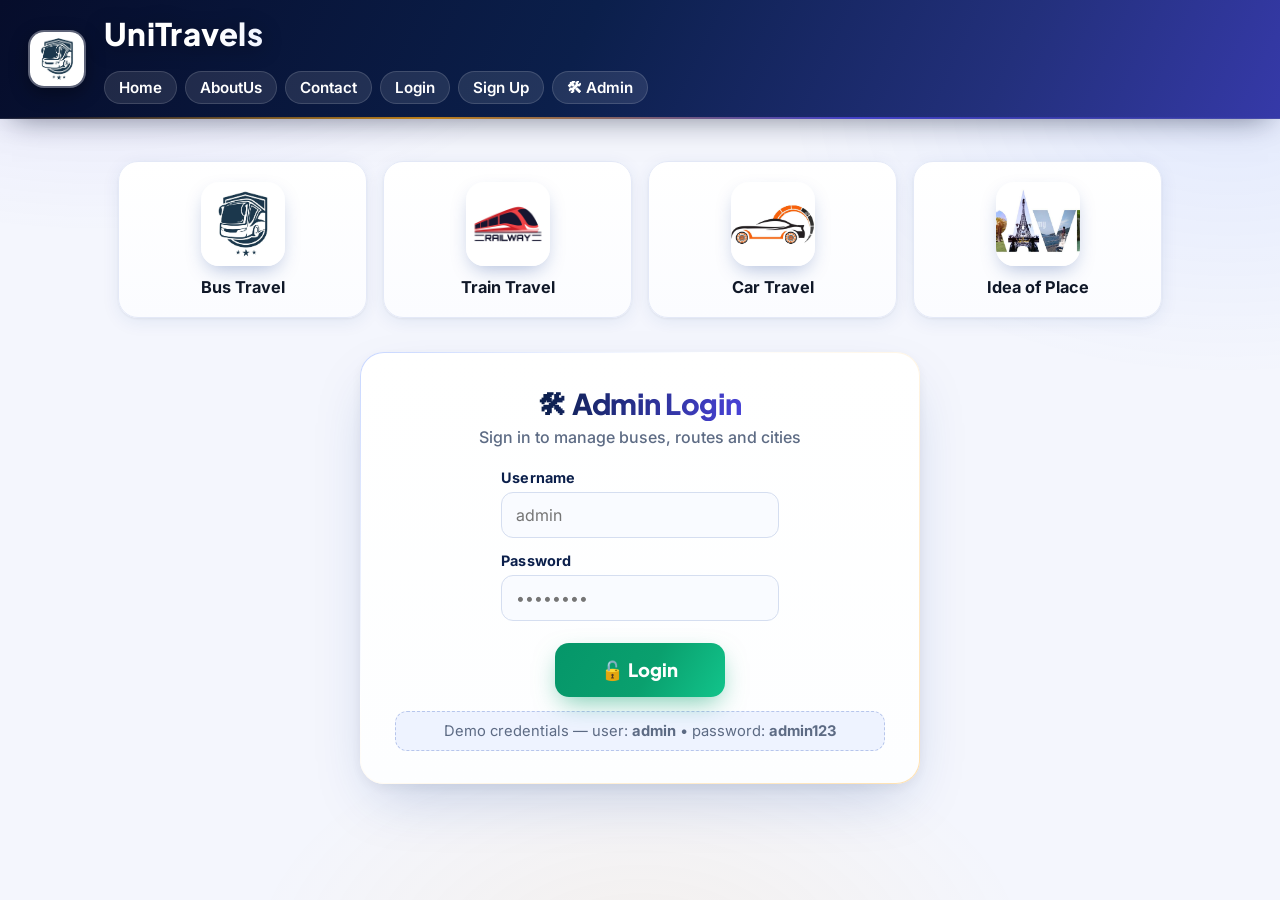
==== commit dc7a5c83: "Header fix: nav links (Login/Sign Up/Admin) now sit in one pill row - app.js appends dynamic auth/ad" ====
--- a/project/admin.html
+++ b/project/admin.html
@@ -5,11 +5,11 @@
     <meta name="viewport" content="width=device-width, initial-scale=1.0">
     <title>Admin Dashboard | UniTravels</title>
     <meta name="description" content="UniTravels admin dashboard — add buses, routes and cities.">
-    <link rel="icon" type="image/jpeg" href="bus.jpg?v=6">
+    <link rel="icon" type="image/jpeg" href="bus.jpg?v=7">
     <meta http-equiv="Cache-Control" content="no-cache, no-store, must-revalidate">
     <meta http-equiv="Pragma" content="no-cache">
     <meta http-equiv="Expires" content="0">
-    <link rel="stylesheet" href="style.css?v=6">
+    <link rel="stylesheet" href="style.css?v=7">
 </head>
 <body data-dynamic="admin">
     <header>
@@ -153,8 +153,8 @@
     <datalist id="cityList"></datalist>
     <datalist id="opList"></datalist>
 
-    <script src="data.js?v=6"></script>
-    <script src="app.js?v=6"></script>
+    <script src="data.js?v=7"></script>
+    <script src="app.js?v=7"></script>
     <script>
         (function () {
             'use strict';
--- a/project/style.css
+++ b/project/style.css
@@ -110,6 +110,14 @@
 #logo {
     display: flex;
     flex-direction: column;
+    gap: 10px;
+}
+
+#logo nav {
+    display: flex;
+    flex-wrap: wrap;
+    align-items: center;
+    gap: 8px;
 }
 
 #logo h1 {
@@ -127,7 +135,7 @@
 
 #logo a {
     color: #fff;
-    margin-right: 8px;
+    margin-right: 0;
     text-decoration: none;
     font-size: 0.95em;
     font-weight: 600;
